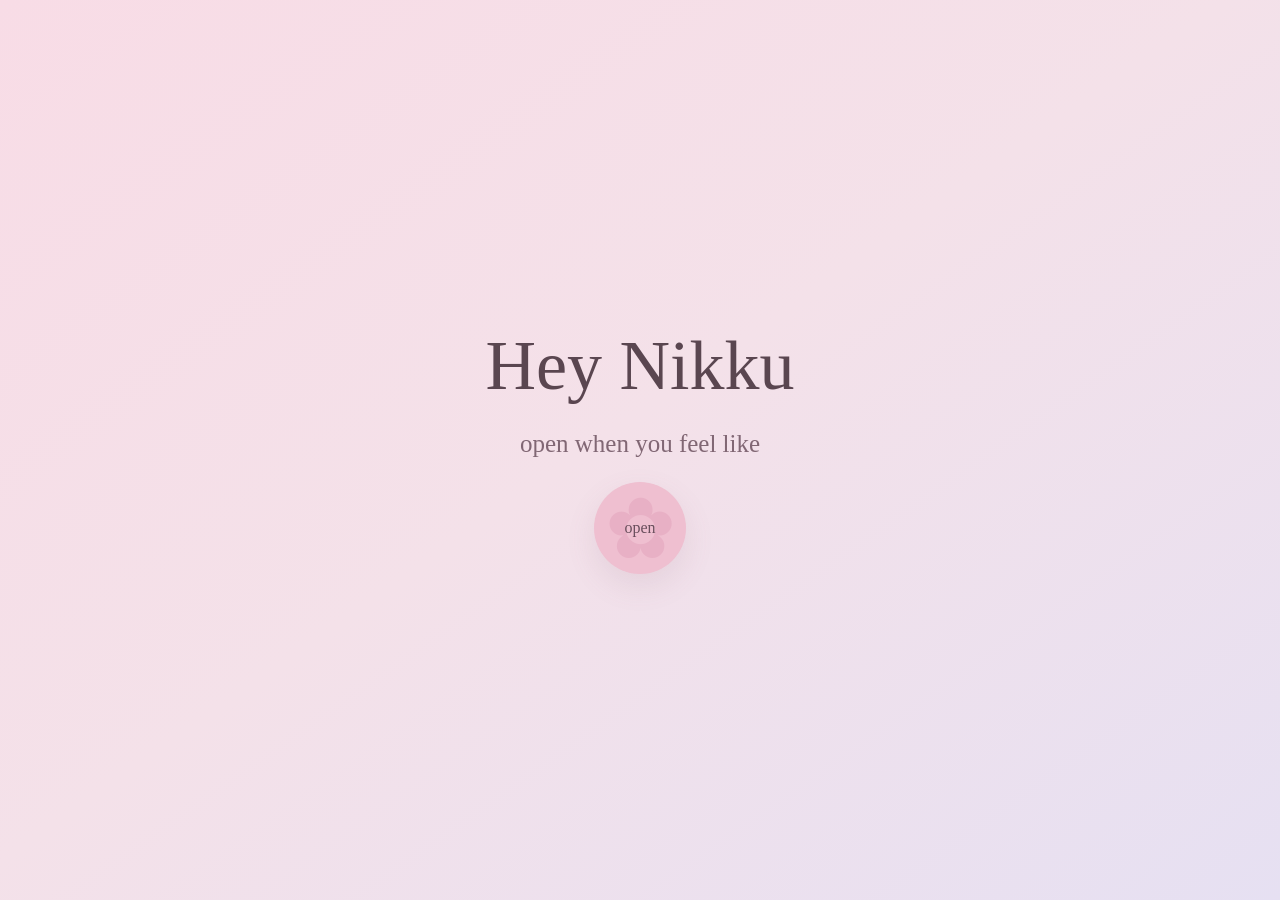
==== index.html @ 18642e5f "Add files via upload" ====
<!doctype html><html><head><meta charset="utf-8"><meta name="viewport" content="width=device-width,initial-scale=1"><title>Hey Nikku ♡</title><link rel="stylesheet" href="style.css"></head><body><main class="page"><div class="center"><h1>Hey Nikku</h1><p class="subtitle">open when you feel like</p><a class="flower-button" href="login.html"><span>open</span></a></div></main></body></html>
---- style.css ----
*{box-sizing:border-box}html,body{margin:0;min-height:100%;font-family:Arial,sans-serif;color:#5a4650}body{min-height:100svh;background:linear-gradient(145deg,#f8dce6,#f4e1e9 48%,#e6e0f2)}.page{min-height:100svh;width:100%;display:flex;align-items:center;justify-content:center;padding:24px}.center{text-align:center;width:min(90%,420px)}h1,h2{font-family:Georgia,serif;font-weight:500}h1{font-size:clamp(48px,15vw,70px);margin:0}h2{font-size:40px;margin:10px 0 18px}.subtitle{font-family:cursive;font-size:25px;color:#816774;margin:24px 0}.flower-button{display:inline-flex;width:92px;height:92px;border-radius:50%;align-items:center;justify-content:center;flex-direction:column;background:#efbfd0;color:#694e5c;text-decoration:none;font-family:cursive;font-size:16px;box-shadow:0 12px 30px #8d63751f;position:relative}.flower-button:before{content:"✿";position:absolute;font-size:85px;color:#e8b0c5}.flower-button span{position:relative;z-index:1}.login{text-align:center;width:min(90%,390px)}.eyebrow{font-size:11px;text-transform:uppercase;letter-spacing:.2em;color:#967783}.hint{font:italic 17px/1.6 Georgia,serif;color:#7d6871;margin:20px 0 28px}input{width:100%;padding:16px;border-radius:16px;border:1px solid #d5b8c5;background:#fff9fbdc;text-align:center;font-size:20px;letter-spacing:.16em;outline:none}.enter{display:inline-block;background:#765867;color:white;border-radius:999px;padding:14px 30px;text-decoration:none}.error{height:18px;color:#a45f73;font-size:12px}.cards-page{padding:20px}.cards-wrap{width:min(90%,430px);text-align:center}.cards{display:flex;flex-direction:column;gap:14px;margin-top:22px}.card{height:23svh;min-height:135px;max-height:180px;border-radius:26px;padding:22px;text-align:left;text-decoration:none;color:#5b4650;display:flex;flex-direction:column;justify-content:center;box-shadow:0 15px 35px #72546418}.card.one{background:linear-gradient(135deg,#f5cad8,#f9e6eb)}.card.two{background:linear-gradient(135deg,#ddd4ee,#eee8f5)}.card.three{background:linear-gradient(135deg,#d5e7dc,#edf3ed)}.icon{font-size:34px}.card strong{font:27px Georgia,serif;margin-top:4px}.card small{font-size:11px;margin-top:5px;color:#806b74}.tap{display:inline-block;margin-top:18px;text-decoration:none;color:#856574;font:25px cursive}.content{width:min(90%,620px);margin:auto;padding:30px 0 70px}.back{display:inline-block;text-decoration:none;background:#ffffff8c;color:#725d66;border-radius:999px;padding:10px 15px;margin-bottom:25px}.letter-box{background:#fffaf8dc;border:1px solid white;border-radius:28px;padding:27px 23px;box-shadow:0 20px 45px #72546414}.letter-box p{font:17px/1.85 Georgia,serif;margin:0 0 18px}.signature{text-align:right;font:25px cursive!important}.poem{text-align:center}.poem p{font:19px/1.75 Georgia,serif;margin:0 0 2px}.poem .gap{margin-top:25px}.poem .heart{font-size:34px;color:#aa7187;margin-top:35px}.song-page{display:block;padding:0;background:#e9dde3}.scene{height:65svh;position:relative;overflow:hidden;background:linear-gradient(#e8d9df,#f3e6e1 55%,#b8c5a7 55%,#98ab8c)}.sun{position:absolute;width:100px;height:100px;border-radius:50%;background:#f8e8c5b8;right:15%;top:14%}.road{position:absolute;bottom:-20%;left:34%;width:32%;height:75%;background:#b49a88;clip-path:polygon(42% 0,58% 0,100% 100%,0 100%)}.couple{position:absolute;bottom:12%;left:50%;transform:translateX(-50%);display:flex;gap:12px;align-items:end}.boy,.girl{width:44px;height:145px;position:relative}.girl{height:124px}.head{position:absolute;top:0;left:9px;width:27px;height:27px;border-radius:50%;background:#c9967f}.torso{position:absolute;top:28px;left:5px;width:34px;height:65px;background:#536477;border-radius:12px}.leg{position:absolute;top:86px;width:10px;height:58px;background:#3f4c5b;border-radius:8px}.leg.a{left:8px}.leg.b{right:7px}.hair{position:absolute;top:-3px;left:5px;width:35px;height:37px;border-radius:50%;background:#604448;z-index:2}.dress{position:absolute;top:28px;left:3px;width:39px;height:62px;background:#b87d95;border-radius:13px;clip-path:polygon(18% 0,82% 0,100% 100%,0 100%)}.girl .leg{top:85px;height:39px;background:#735361}.flower{position:absolute;color:white;font-size:28px}.f1{left:9%;bottom:18%}.f2{right:10%;bottom:28%;font-size:36px}.f3{left:20%;bottom:43%;font-size:18px}.song-info{background:#fffaf6ee;border-radius:28px 28px 0 0;text-align:center;padding:24px 22px 30px;min-height:35svh}.song-info h2{font-size:32px;margin:5px 0}.song-info p{font:16px Georgia,serif;color:#78636c}.song-info audio{width:100%;margin-top:8px}.final{text-align:center}.final-text{width:min(90%,560px);font:26px/1.5 cursive;color:#67505b}.final-text p{margin:0 0 14px}.final-text .title{font-size:40px;margin-bottom:28px}.final-text .sign{margin-top:30px;font-size:30px}
.song-page{display:block;padding:0;background:linear-gradient(145deg,#f8dce6,#eee4f1);min-height:100svh;overflow-x:hidden}
.song-back{position:absolute;z-index:10;top:16px;left:16px;background:#fff9f0c9}
.photo-scene{height:69svh;min-height:430px;position:relative;overflow:hidden;border-radius:0 0 30px 30px;background:#f2dfe5;box-shadow:0 12px 35px #75546318}
.photo-scene img{width:100%;height:100%;object-fit:cover;object-position:center center;display:block}
.photo-soft{position:absolute;inset:0;background:linear-gradient(180deg,#f8dce640 0%,transparent 30%,transparent 67%,#f4dce53d 100%);pointer-events:none}
.photo-title{position:absolute;left:0;right:0;top:18%;text-align:center;color:#fff; text-shadow:0 2px 12px #4f354455}
.photo-title p{font:12px Arial,sans-serif;letter-spacing:.22em;text-transform:uppercase;margin:0 0 8px}
.photo-title h1{font:32px cursive;margin:0}
.petal{position:absolute;color:#fff6f7;text-shadow:0 1px 5px #79536366;font-size:24px}
.p1{left:8%;top:27%}.p2{right:9%;top:38%;font-size:30px}.p3{left:14%;bottom:20%;font-size:24px}
.song-info{position:relative;margin:-2px 12px 0;background:#fffaf6ee;border-radius:28px 28px 0 0;text-align:center;padding:24px 20px 30px;min-height:31svh;box-shadow:0 -8px 30px #75546310}
.song-info h2{font-size:31px;margin:5px 0}
.song-info p{font:16px Georgia,serif;color:#78636c}
.song-info audio{width:100%;margin-top:8px}
@media(min-width:700px){.photo-scene{height:60vh;max-width:620px;margin:auto;border-radius:0 0 30px 30px}.song-info{max-width:596px;margin:auto}}
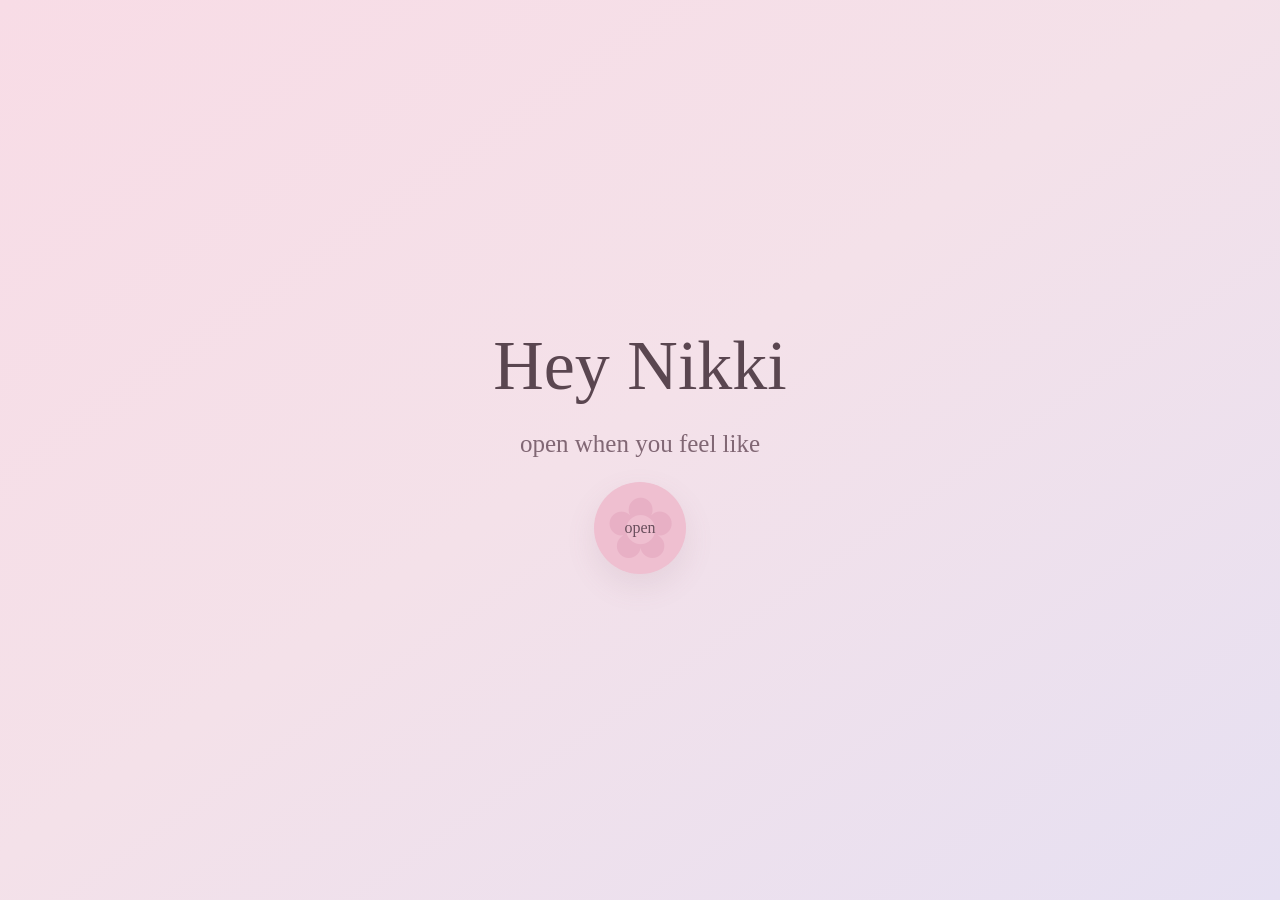
==== commit 88ea7cab: "Update index.html" ====
--- a/index.html
+++ b/index.html
@@ -1 +1 @@
-<!doctype html><html><head><meta charset="utf-8"><meta name="viewport" content="width=device-width,initial-scale=1"><title>Hey Nikku ♡</title><link rel="stylesheet" href="style.css"></head><body><main class="page"><div class="center"><h1>Hey Nikku</h1><p class="subtitle">open when you feel like</p><a class="flower-button" href="login.html"><span>open</span></a></div></main></body></html>+<!doctype html><html><head><meta charset="utf-8"><meta name="viewport" content="width=device-width,initial-scale=1"><title>Hey Nikki ♡</title><link rel="stylesheet" href="style.css"></head><body><main class="page"><div class="center"><h1>Hey Nikki</h1><p class="subtitle">open when you feel like</p><a class="flower-button" href="login.html"><span>open</span></a></div></main></body></html>
